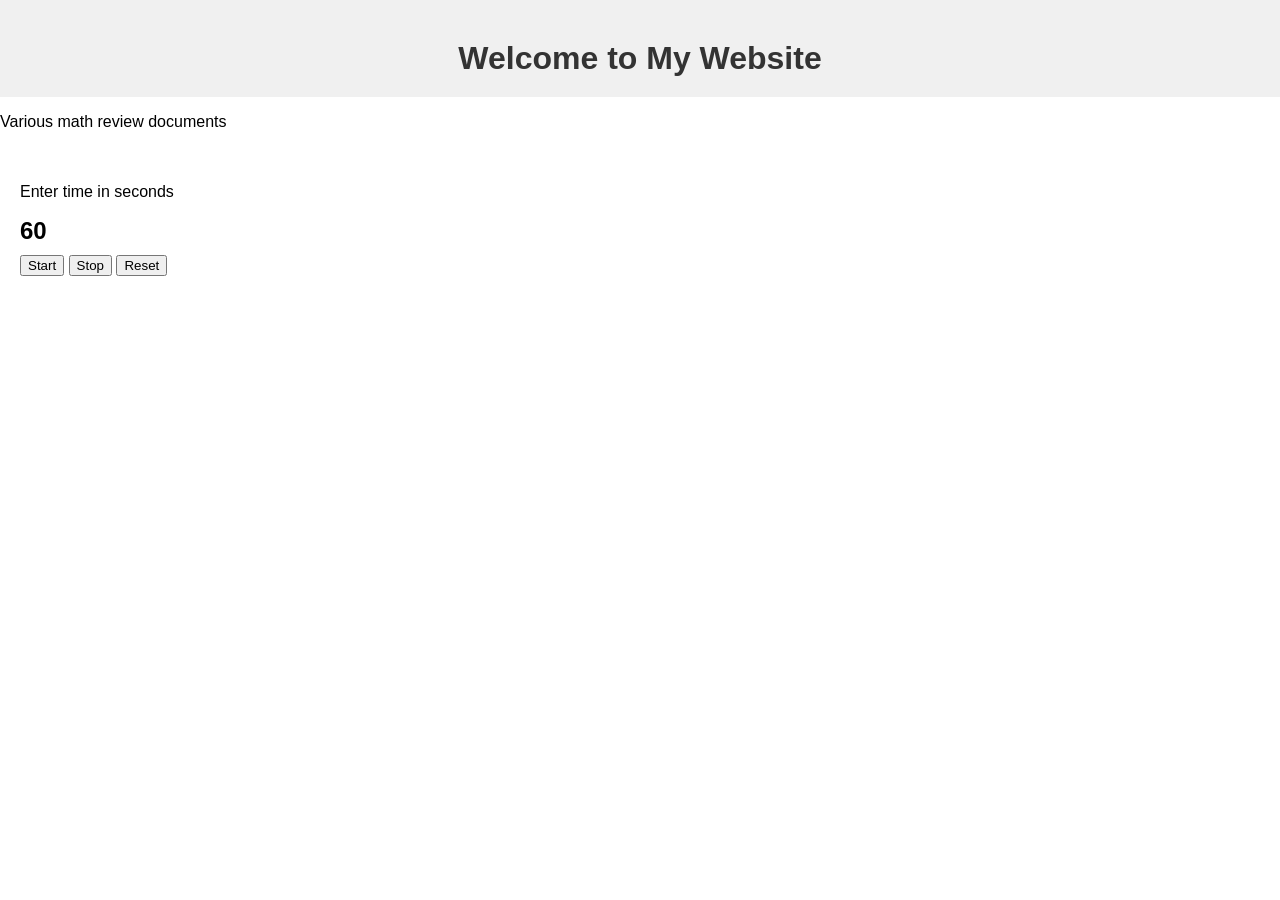
==== index.html @ 26c33b2b "move banner to top of page" ====
<!DOCTYPE html>
<html lang="en">
<head>
    <meta charset="UTF-8">
    <meta name="viewport" content="width=device-width, initial-scale=1.0">
    <title>Hello, my name is Roglemorph</title>
    <style>
        body, html {
            margin: 0;
            padding: 0;
            font-family: Arial, sans-serif;
        }

        .banner {
            background-color: #f0f0f0;
            color: #333;
            text-align: center;
            padding: 40px 20px 20px;
            position: relative;
            overflow: hidden;
        }

        .curved-line {
            position: absolute;
            bottom: 0;
            left: 0;
            width: 100%;
            height: 30px;
            background-image: url('/api/placeholder/200/30');
            background-repeat: repeat-x;
            background-size: auto 100%;
        }

        .banner h1 {
            margin: 0;
            font-size: 2em;
            position: relative;
            z-index: 2;
        }

        #app {
            padding: 20px;
        }

        #timer {
            font-size: 24px;
            font-weight: bold;
            margin: 10px 0;
        }
    </style>
</head>
<body>
    <div class="banner">
        <div class="curved-line"></div>
        <h1>Welcome to My Website</h1>
    </div>

    <div>    
        <p>Various math review documents</p>   
    </div>

    <div id="app">
        <p>Enter time in seconds</p>
        <div id="timer">60</div>
        <button>Start</button>
        <button>Stop</button>
        <button>Reset</button>
    </div>
</body>
</html>
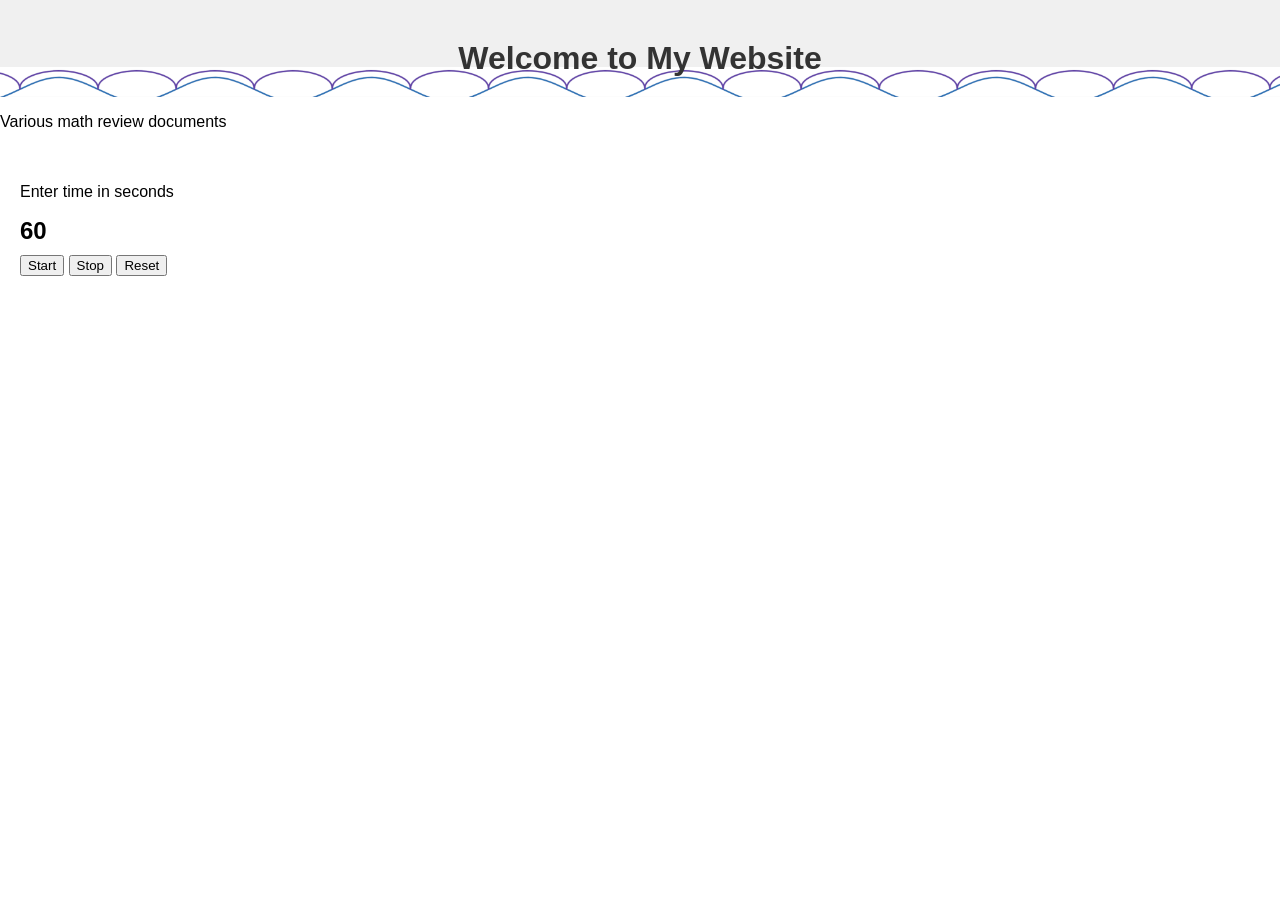
==== commit 93e37d46: "forgot to update filename" ====
--- a/index.html
+++ b/index.html
@@ -26,7 +26,7 @@
             left: 0;
             width: 100%;
             height: 30px;
-            background-image: url('/api/placeholder/200/30');
+            background-image: url('/bannerloop.png');
             background-repeat: repeat-x;
             background-size: auto 100%;
         }
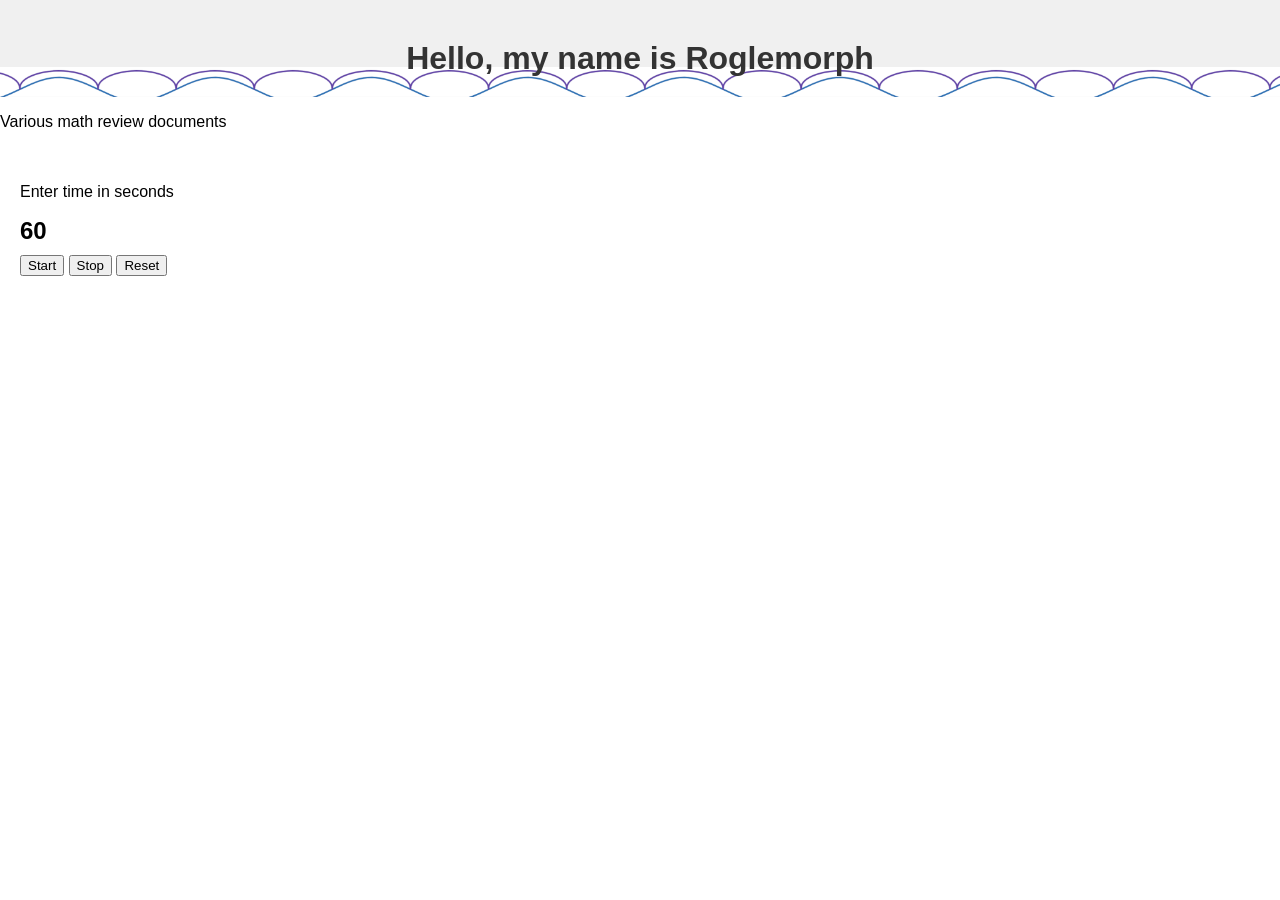
==== commit 8c4ce448: "more fixes" ====
--- a/index.html
+++ b/index.html
@@ -3,7 +3,7 @@
 <head>
     <meta charset="UTF-8">
     <meta name="viewport" content="width=device-width, initial-scale=1.0">
-    <title>Hello, my name is Roglemorph</title>
+    <title>roglemorph</title>
     <style>
         body, html {
             margin: 0;
@@ -52,7 +52,7 @@
 <body>
     <div class="banner">
         <div class="curved-line"></div>
-        <h1>Welcome to My Website</h1>
+        <h1>Hello, my name is Roglemorph</h1>
     </div>
 
     <div>    
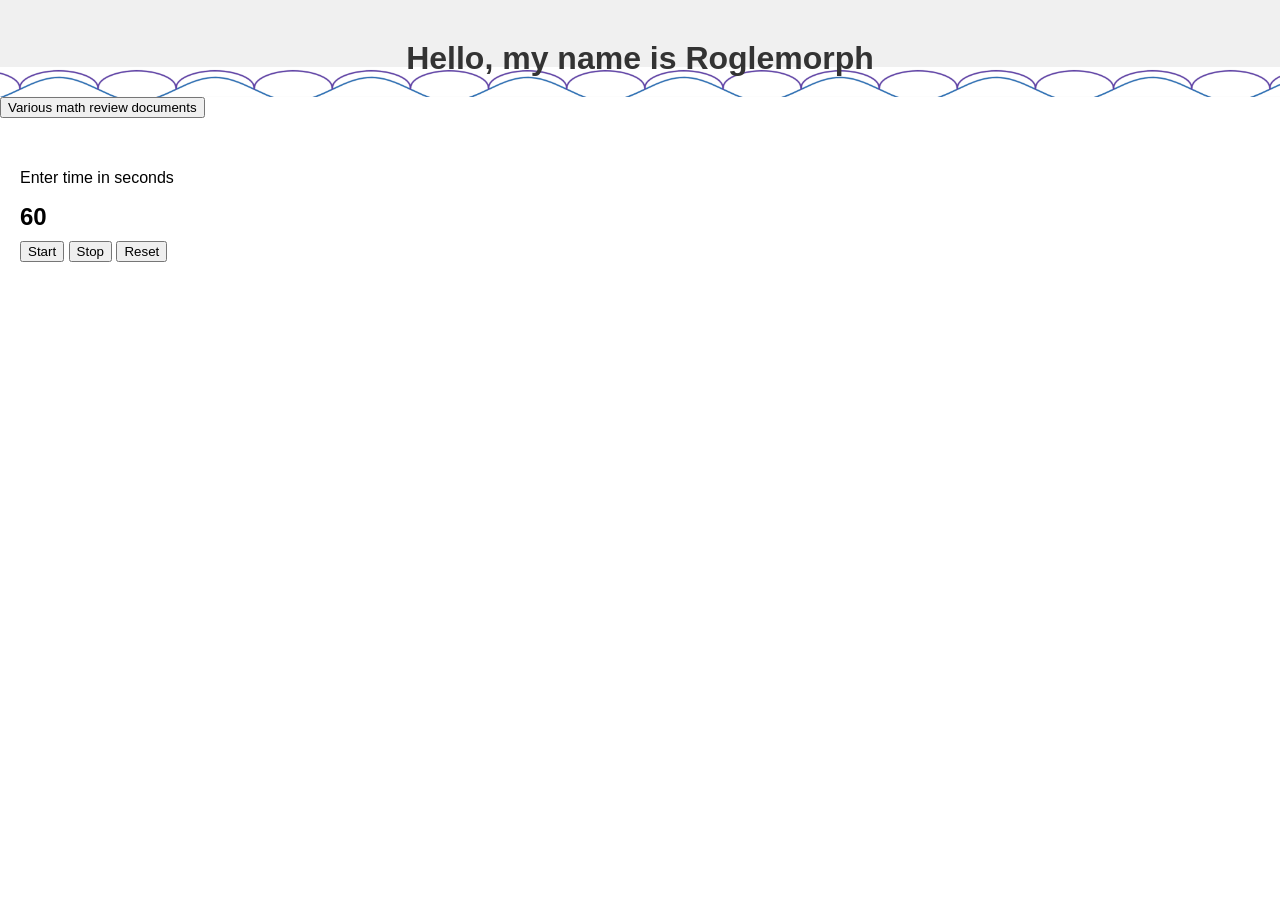
==== commit 7b86ab80: "tye" ====
--- a/index.html
+++ b/index.html
@@ -47,6 +47,11 @@
             font-weight: bold;
             margin: 10px 0;
         }
+
+
+        .link-btn {
+            margin-bottom: 15px;
+        }
     </style>
 </head>
 <body>
@@ -55,8 +60,8 @@
         <h1>Hello, my name is Roglemorph</h1>
     </div>
 
-    <div>    
-        <p>Various math review documents</p>   
+    <div>
+        <button class="link-btn" onclick="window.location.href='/files.html'">Various math review documents</button>
     </div>
 
     <div id="app">
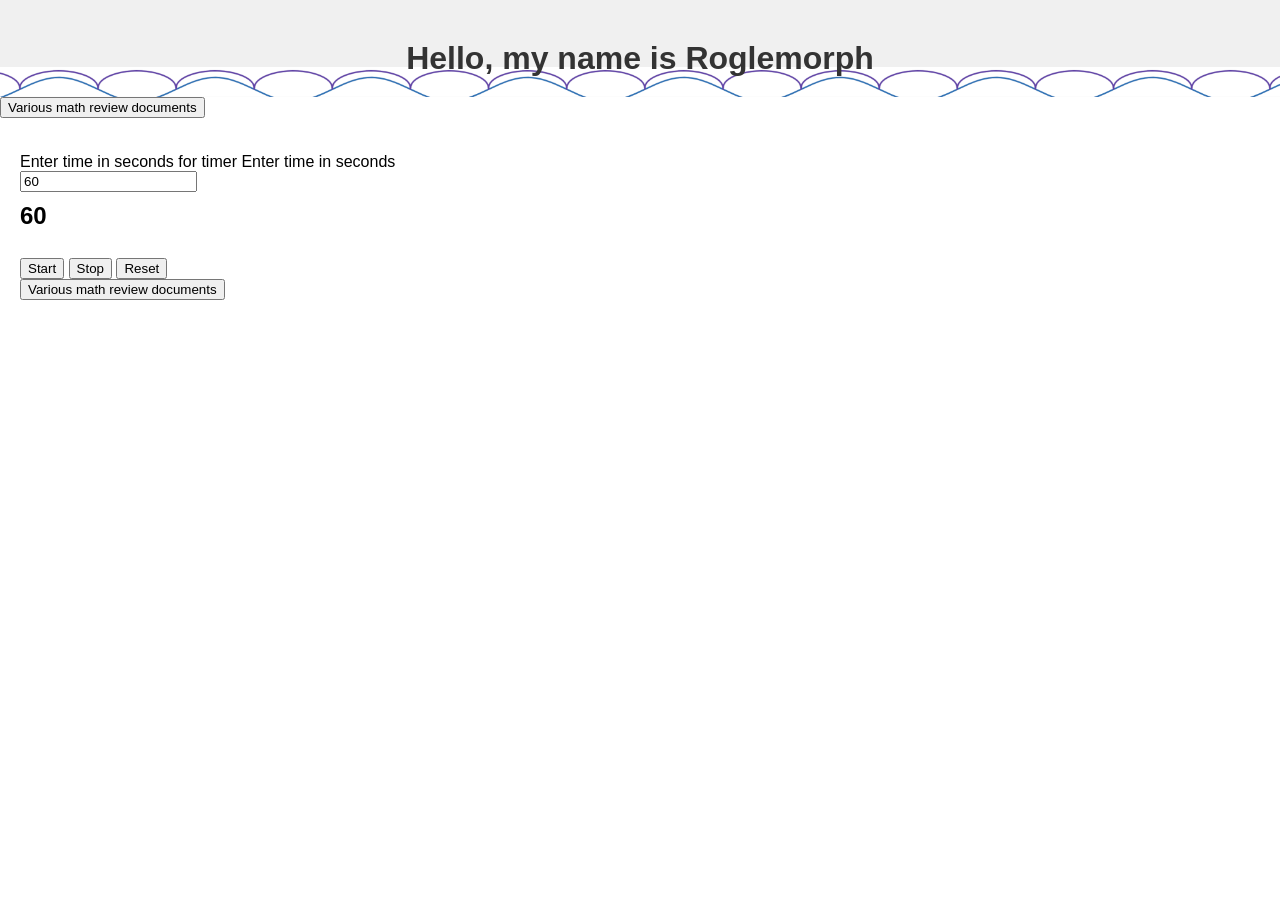
==== commit 37603321: "bruhhhhhhhhhhhhhhhhh" ====
--- a/index.html
+++ b/index.html
@@ -65,11 +65,78 @@
     </div>
 
     <div id="app">
-        <p>Enter time in seconds</p>
+
+        <label>Enter time in seconds for timer</label>
+        <label>Enter time in seconds</label>
+        <br>
+        <input type="number" id="timeInput" placeholder="Enter seconds" value="60">
         <div id="timer">60</div>
-        <button>Start</button>
-        <button>Stop</button>
-        <button>Reset</button>
+        <br>
+        <button id="startBtn">Start</button>
+        <button id="stopBtn">Stop</button>
+        <button id="resetBtn">Reset</button>
+        <br>
+        <button class="link-btn" onclick="window.location.href='/files.html'">Various math review documents</button>
+
     </div>
+
+
+
+    <script>
+        let timer;
+        let seconds = 60;
+        let isRunning = false;
+        const timerDisplay = document.getElementById('timer');
+        const startBtn = document.getElementById('startBtn');
+        const stopBtn = document.getElementById('stopBtn');
+        const resetBtn = document.getElementById('resetBtn');
+        const timeInput = document.getElementById('timeInput');
+
+        function updateDisplay() {
+            timerDisplay.textContent = seconds;
+        }
+
+        function startTimer() {
+            if (!isRunning) {
+                isRunning = true;
+                seconds = parseInt(timeInput.value, 10) || 60;
+                updateDisplay();
+                timer = setInterval(() => {
+                    if (seconds > 0) {
+                        seconds--;
+                        updateDisplay();
+                    } else {
+                        stopTimer();
+                    }
+                }, 1000);
+                timeInput.disabled = true;
+            }
+        }
+
+        function stopTimer() {
+            clearInterval(timer);
+            isRunning = false;
+            timeInput.disabled = false;
+        }
+
+        function resetTimer() {
+            stopTimer();
+            seconds = parseInt(timeInput.value, 10) || 60;
+            updateDisplay();
+        }
+
+        startBtn.addEventListener('click', startTimer);
+        stopBtn.addEventListener('click', stopTimer);
+        resetBtn.addEventListener('click', resetTimer);
+
+        timeInput.addEventListener('input', function () {
+            if (!isRunning) {
+                seconds = parseInt(this.value, 10) || 60;
+                updateDisplay();
+            }
+        });
+
+        updateDisplay();
+    </script>
 </body>
 </html>
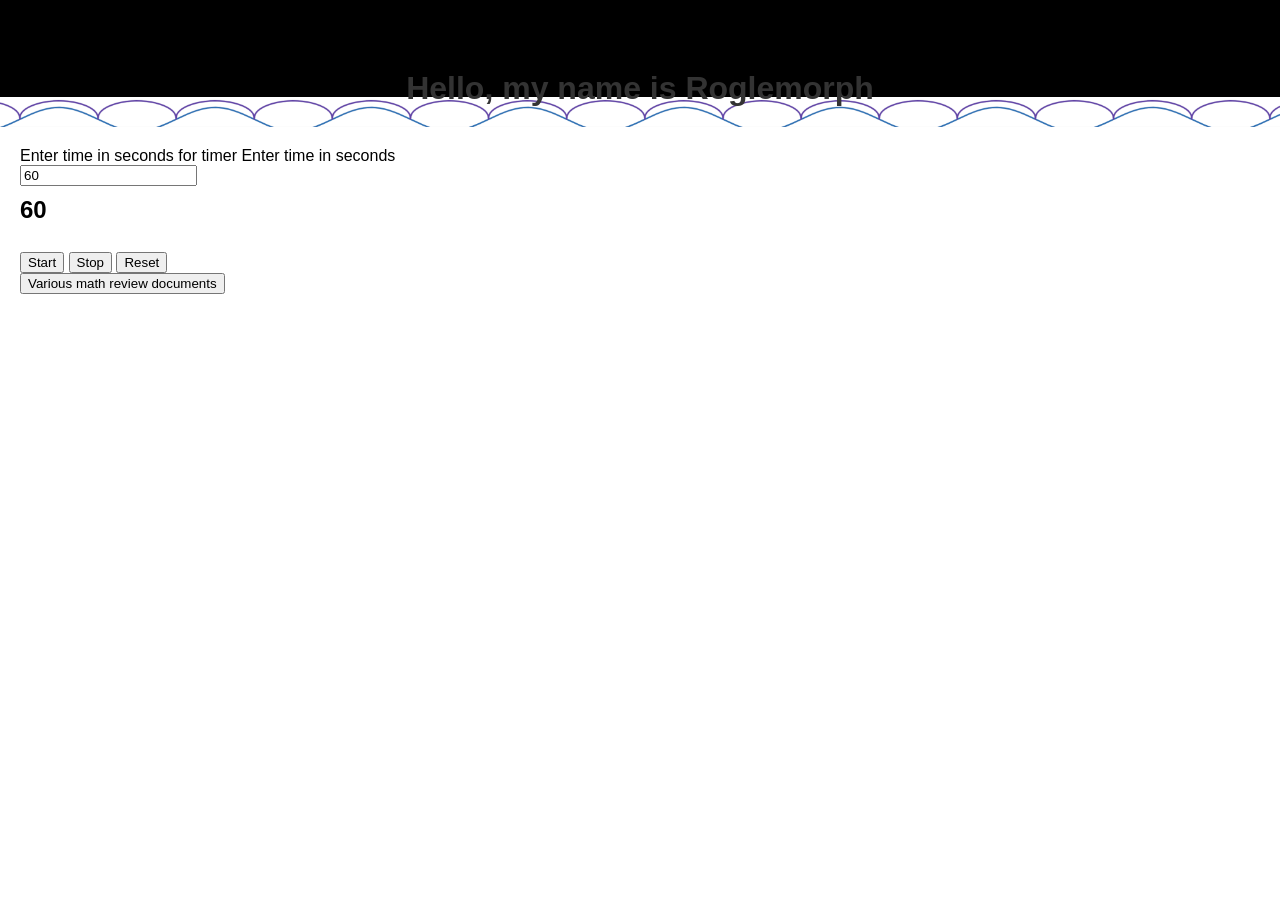
==== commit 7fdaaf01: "take 11" ====
--- a/index.html
+++ b/index.html
@@ -12,7 +12,7 @@
         }
 
         .banner {
-            background-color: #f0f0f0;
+            background-color: #000000;
             color: #333;
             text-align: center;
             padding: 40px 20px 20px;
@@ -32,7 +32,7 @@
         }
 
         .banner h1 {
-            margin: 0;
+            margin: 30px 0 0 0;
             font-size: 2em;
             position: relative;
             z-index: 2;
@@ -60,9 +60,6 @@
         <h1>Hello, my name is Roglemorph</h1>
     </div>
 
-    <div>
-        <button class="link-btn" onclick="window.location.href='/files.html'">Various math review documents</button>
-    </div>
 
     <div id="app">
 
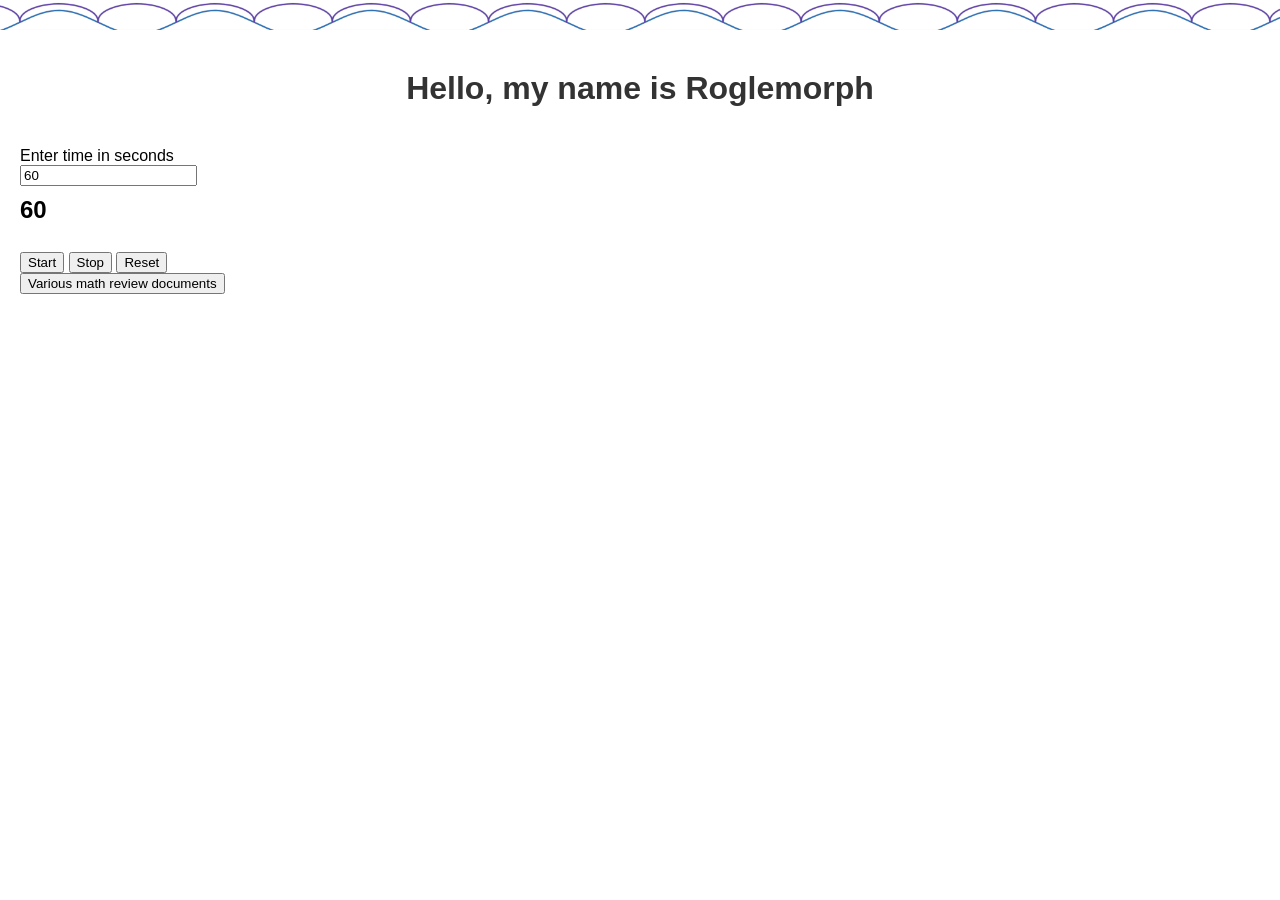
==== commit bcd94837: "think this will be it" ====
--- a/index.html
+++ b/index.html
@@ -12,7 +12,7 @@
         }
 
         .banner {
-            background-color: #000000;
+            background-color: #ffffff;
             color: #333;
             text-align: center;
             padding: 40px 20px 20px;
@@ -22,7 +22,7 @@
 
         .curved-line {
             position: absolute;
-            bottom: 0;
+            top: 0;
             left: 0;
             width: 100%;
             height: 30px;
@@ -62,8 +62,6 @@
 
 
     <div id="app">
-
-        <label>Enter time in seconds for timer</label>
         <label>Enter time in seconds</label>
         <br>
         <input type="number" id="timeInput" placeholder="Enter seconds" value="60">
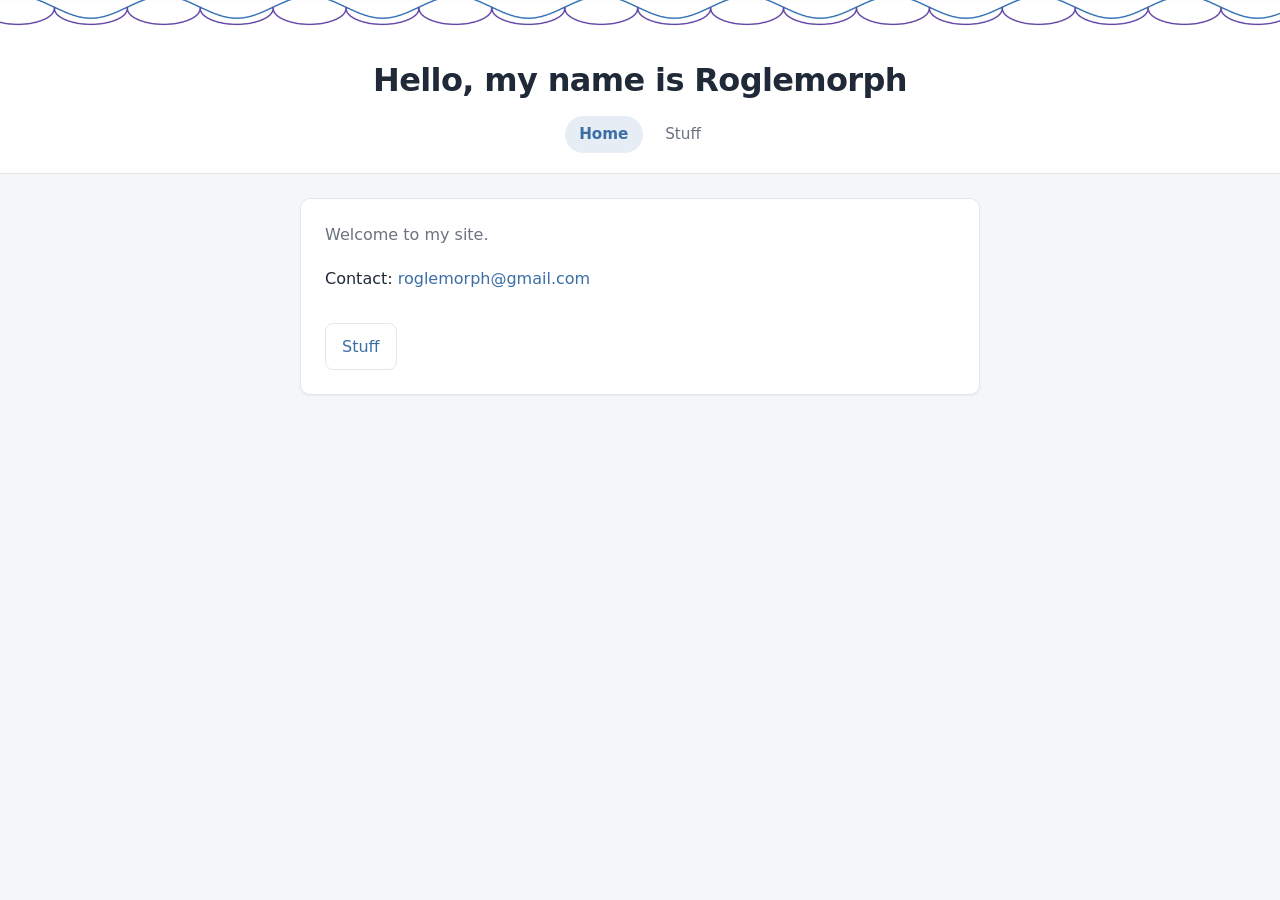
==== commit b97a3731: "update" ====
--- a/index.html
+++ b/index.html
@@ -4,134 +4,26 @@
     <meta charset="UTF-8">
     <meta name="viewport" content="width=device-width, initial-scale=1.0">
     <title>roglemorph</title>
-    <style>
-        body, html {
-            margin: 0;
-            padding: 0;
-            font-family: Arial, sans-serif;
-        }
-
-        .banner {
-            background-color: #ffffff;
-            color: #333;
-            text-align: center;
-            padding: 40px 20px 20px;
-            position: relative;
-            overflow: hidden;
-        }
-
-        .curved-line {
-            position: absolute;
-            top: 0;
-            left: 0;
-            width: 100%;
-            height: 30px;
-            background-image: url('/bannerloop.png');
-            background-repeat: repeat-x;
-            background-size: auto 100%;
-        }
-
-        .banner h1 {
-            margin: 30px 0 0 0;
-            font-size: 2em;
-            position: relative;
-            z-index: 2;
-        }
-
-        #app {
-            padding: 20px;
-        }
-
-        #timer {
-            font-size: 24px;
-            font-weight: bold;
-            margin: 10px 0;
-        }
-
-
-        .link-btn {
-            margin-bottom: 15px;
-        }
-    </style>
+    <link rel="stylesheet" href="./style.css">
 </head>
 <body>
-    <div class="banner">
-        <div class="curved-line"></div>
-        <h1>Hello, my name is Roglemorph</h1>
-    </div>
+    <header class="site-header">
+        <div class="banner-decoration"></div>
+        <div class="header-content">
+            <h1>Hello, my name is Roglemorph</h1>
+            <nav class="site-nav" aria-label="Main navigation">
+                <a class="nav-link is-active" href="/">Home</a>
+                <a class="nav-link" href="/stuff.html">Stuff</a>
+            </nav>
+        </div>
+    </header>
 
-
-    <div id="app">
-        <label>Enter time in seconds</label>
-        <br>
-        <input type="number" id="timeInput" placeholder="Enter seconds" value="60">
-        <div id="timer">60</div>
-        <br>
-        <button id="startBtn">Start</button>
-        <button id="stopBtn">Stop</button>
-        <button id="resetBtn">Reset</button>
-        <br>
-        <button class="link-btn" onclick="window.location.href='/files.html'">Various math review documents</button>
-
-    </div>
-
-
-
-    <script>
-        let timer;
-        let seconds = 60;
-        let isRunning = false;
-        const timerDisplay = document.getElementById('timer');
-        const startBtn = document.getElementById('startBtn');
-        const stopBtn = document.getElementById('stopBtn');
-        const resetBtn = document.getElementById('resetBtn');
-        const timeInput = document.getElementById('timeInput');
-
-        function updateDisplay() {
-            timerDisplay.textContent = seconds;
-        }
-
-        function startTimer() {
-            if (!isRunning) {
-                isRunning = true;
-                seconds = parseInt(timeInput.value, 10) || 60;
-                updateDisplay();
-                timer = setInterval(() => {
-                    if (seconds > 0) {
-                        seconds--;
-                        updateDisplay();
-                    } else {
-                        stopTimer();
-                    }
-                }, 1000);
-                timeInput.disabled = true;
-            }
-        }
-
-        function stopTimer() {
-            clearInterval(timer);
-            isRunning = false;
-            timeInput.disabled = false;
-        }
-
-        function resetTimer() {
-            stopTimer();
-            seconds = parseInt(timeInput.value, 10) || 60;
-            updateDisplay();
-        }
-
-        startBtn.addEventListener('click', startTimer);
-        stopBtn.addEventListener('click', stopTimer);
-        resetBtn.addEventListener('click', resetTimer);
-
-        timeInput.addEventListener('input', function () {
-            if (!isRunning) {
-                seconds = parseInt(this.value, 10) || 60;
-                updateDisplay();
-            }
-        });
-
-        updateDisplay();
-    </script>
+    <main class="content">
+        <section class="card">
+            <p class="page-intro">Welcome to my site.</p>
+            <p class="contact-line">Contact: <a href="mailto:roglemorph@gmail.com">roglemorph@gmail.com</a></p>
+            <a class="link-button" href="/stuff.html">Stuff</a>
+        </section>
+    </main>
 </body>
-</html>+</html>
--- a/style.css
+++ b/style.css
@@ -0,0 +1,211 @@
+:root {
+    --color-bg: #f4f6f8;
+    --color-surface: #ffffff;
+    --color-text: #1f2937;
+    --color-text-muted: #6b7280;
+    --color-accent: #3b6ea5;
+    --color-accent-hover: #2f5883;
+    --color-border: #e5e7eb;
+    --shadow-sm: 0 1px 2px rgba(15, 23, 42, 0.06);
+    --shadow-md: 0 4px 16px rgba(15, 23, 42, 0.08);
+    --radius: 10px;
+    --max-width: 720px;
+}
+
+*,
+*::before,
+*::after {
+    box-sizing: border-box;
+}
+
+body {
+    margin: 0;
+    min-height: 100vh;
+    font-family: "Segoe UI", system-ui, -apple-system, BlinkMacSystemFont, sans-serif;
+    color: var(--color-text);
+    background: var(--color-bg);
+    line-height: 1.5;
+}
+
+.site-header {
+    background: var(--color-surface);
+    border-bottom: 1px solid var(--color-border);
+    position: relative;
+    overflow: hidden;
+}
+
+.banner-decoration {
+    height: 28px;
+    background-image: url("/bannerloop.png");
+    background-repeat: repeat-x;
+    background-size: auto 100%;
+}
+
+.header-content {
+    max-width: var(--max-width);
+    margin: 0 auto;
+    padding: 1.75rem 1.25rem 1.25rem;
+    text-align: center;
+}
+
+.site-header h1 {
+    margin: 0 0 0.75rem;
+    font-size: clamp(1.5rem, 4vw, 2rem);
+    font-weight: 600;
+    letter-spacing: -0.02em;
+}
+
+.site-nav {
+    display: flex;
+    justify-content: center;
+    gap: 0.5rem;
+    flex-wrap: wrap;
+}
+
+.nav-link {
+    display: inline-block;
+    padding: 0.45rem 0.9rem;
+    border-radius: 999px;
+    color: var(--color-text-muted);
+    text-decoration: none;
+    font-size: 0.95rem;
+    transition: color 0.15s ease, background-color 0.15s ease;
+}
+
+.nav-link:hover {
+    color: var(--color-accent);
+    background: rgba(59, 110, 165, 0.08);
+}
+
+.nav-link.is-active {
+    color: var(--color-accent);
+    background: rgba(59, 110, 165, 0.12);
+    font-weight: 600;
+}
+
+.content {
+    max-width: var(--max-width);
+    margin: 0 auto;
+    padding: 1.5rem 1.25rem 2.5rem;
+}
+
+.card {
+    background: var(--color-surface);
+    border: 1px solid var(--color-border);
+    border-radius: var(--radius);
+    box-shadow: var(--shadow-sm);
+    padding: 1.5rem;
+}
+
+.card + .card {
+    margin-top: 1.25rem;
+}
+
+.card-title {
+    margin: 0 0 1rem;
+    font-size: 1.1rem;
+    font-weight: 600;
+}
+
+.link-button {
+    display: inline-flex;
+    align-items: center;
+    justify-content: center;
+    margin-top: 0.75rem;
+    margin-right: 0.5rem;
+    padding: 0.65rem 1rem;
+    border-radius: 8px;
+    border: 1px solid var(--color-border);
+    background: var(--color-surface);
+    color: var(--color-accent);
+    text-decoration: none;
+    font-weight: 500;
+    transition: background-color 0.15s ease, border-color 0.15s ease;
+}
+
+.link-button:hover {
+    background: rgba(59, 110, 165, 0.06);
+    border-color: rgba(59, 110, 165, 0.25);
+}
+
+.page-intro {
+    margin: 0 0 1.25rem;
+    color: var(--color-text-muted);
+}
+
+.contact-line {
+    margin: 0 0 1.25rem;
+}
+
+.contact-line a {
+    color: var(--color-accent);
+    text-decoration: none;
+}
+
+.contact-line a:hover {
+    text-decoration: underline;
+}
+
+.file-list {
+    list-style: none;
+    margin: 0;
+    padding: 0;
+    display: grid;
+    gap: 0.5rem;
+}
+
+.file-list a {
+    display: block;
+    padding: 0.75rem 0.9rem;
+    border: 1px solid var(--color-border);
+    border-radius: 8px;
+    background: var(--color-surface);
+    color: var(--color-text);
+    text-decoration: none;
+    transition: border-color 0.15s ease, box-shadow 0.15s ease, transform 0.1s ease;
+}
+
+.file-list a:hover {
+    border-color: rgba(59, 110, 165, 0.35);
+    box-shadow: var(--shadow-sm);
+    transform: translateY(-1px);
+}
+
+.file-list a::before {
+    content: "PDF";
+    display: inline-block;
+    margin-right: 0.65rem;
+    padding: 0.15rem 0.4rem;
+    border-radius: 4px;
+    background: rgba(59, 110, 165, 0.1);
+    color: var(--color-accent);
+    font-size: 0.7rem;
+    font-weight: 700;
+    letter-spacing: 0.03em;
+    vertical-align: middle;
+}
+
+.project-list {
+    list-style: none;
+    margin: 0;
+    padding: 0;
+    display: grid;
+    gap: 0.5rem;
+}
+
+.project-list a {
+    display: block;
+    padding: 0.75rem 0.9rem;
+    border: 1px solid var(--color-border);
+    border-radius: 8px;
+    background: var(--color-surface);
+    color: var(--color-text);
+    text-decoration: none;
+    transition: border-color 0.15s ease, box-shadow 0.15s ease, transform 0.1s ease;
+}
+
+.project-list a:hover {
+    border-color: rgba(59, 110, 165, 0.35);
+    box-shadow: var(--shadow-sm);
+    transform: translateY(-1px);
+}
